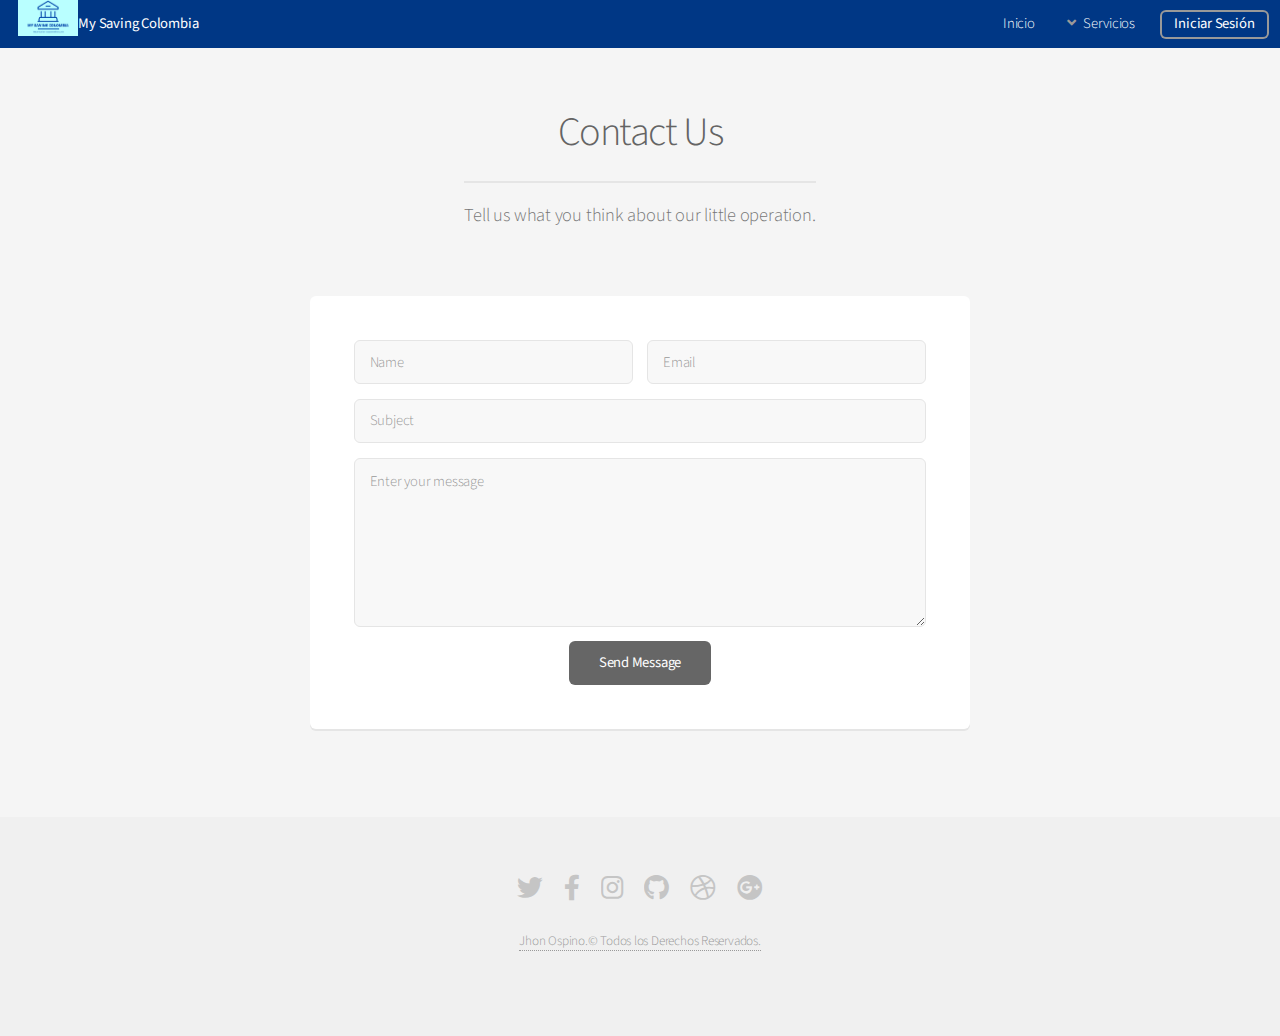
==== contacto.html @ 26a143e1 "subir archivos" ====
<!DOCTYPE HTML>

<html>
	<head>
		<title>Contacto - MySaving Colombia</title>
		<meta charset="utf-8" />
		<meta name="viewport" content="width=device-width, initial-scale=1, user-scalable=no" />
		<link rel="stylesheet" href="assets/css/main.css" />
		<meta http-equiv="Cache-control" content="no-cache">
	</head>
	<body class="is-preload">
		<div id="page-wrapper">

			<!-- Header -->
				<header id="header">
					<h1><a href="index.html">My Saving Colombia</a><img class="icosaving" style="max-width:60px;max-height:80%;float:left"src="images/ico01.png" alt="" /></h1>
					<nav id="nav">
						<ul>
							<li><a href="index.html">Inicio</a></li>
							<li>
								<a href="#" class="icon solid fa-angle-down">Servicios</a>
								<ul>
									<li><a href="persona.html">Personas</a></li>
									<li><a href="empresa.html">Empresas</a></li>
									<li><a href="buscarClientes.php">Buscar Clientes</a></li>
									<li><a href="clientes.php">Clientes</a></li>
									<li><a href="simulador.php">Simulador de Credito</a></li>
									<li><a href="contacto.html">Contacto</a></li>
								</ul>
							</li>
							<li><a href="login.php" class="button">Iniciar Sesión</a></li>
						</ul>
					</nav>
				</header>

			<!-- Main -->
				<section id="main" class="container medium">
					<header>
						<h2>Contact Us</h2>
						<p>Tell us what you think about our little operation.</p>
					</header>
					<div class="box">
						<form method="post" action="#">
							<div class="row gtr-50 gtr-uniform">
								<div class="col-6 col-12-mobilep">
									<input type="text" name="name" id="name" value="" placeholder="Name" />
								</div>
								<div class="col-6 col-12-mobilep">
									<input type="email" name="email" id="email" value="" placeholder="Email" />
								</div>
								<div class="col-12">
									<input type="text" name="subject" id="subject" value="" placeholder="Subject" />
								</div>
								<div class="col-12">
									<textarea name="message" id="message" placeholder="Enter your message" rows="6"></textarea>
								</div>
								<div class="col-12">
									<ul class="actions special">
										<li><input type="submit" value="Send Message" /></li>
									</ul>
								</div>
							</div>
						</form>
					</div>
				</section>

			<!-- Footer -->
				<footer id="footer">
					<ul class="icons">
						<li><a href="#" class="icon brands fa-twitter"><span class="label">Twitter</span></a></li>
						<li><a href="#" class="icon brands fa-facebook-f"><span class="label">Facebook</span></a></li>
						<li><a href="#" class="icon brands fa-instagram"><span class="label">Instagram</span></a></li>
						<li><a href="#" class="icon brands fa-github"><span class="label">Github</span></a></li>
						<li><a href="#" class="icon brands fa-dribbble"><span class="label">Dribbble</span></a></li>
						<li><a href="#" class="icon brands fa-google-plus"><span class="label">Google+</span></a></li>
					</ul>
					<ul class="copyright">
						<li> <a>Jhon Ospino.&copy; Todos los Derechos Reservados.</a></li>
					</ul>
				</footer>

		</div>

		<!-- Scripts -->
			<script src="assets/js/jquery.min.js"></script>
			<script src="assets/js/jquery.dropotron.min.js"></script>
			<script src="assets/js/jquery.scrollex.min.js"></script>
			<script src="assets/js/browser.min.js"></script>
			<script src="assets/js/breakpoints.min.js"></script>
			<script src="assets/js/util.js"></script>
			<script src="assets/js/main.js"></script>

	</body>
</html>
---- assets/css/main.css ----
@import url("fontawesome-all.min.css");
@import url("https://fonts.googleapis.com/css?family=Source+Sans+Pro:300,400,300italic,400italic");

/*
	Alpha by HTML5 UP
	html5up.net | @ajlkn
	Free for personal and commercial use under the CCA 3.0 license (html5up.net/license)
*/

/* Reset */

/* Based on meyerweb.com/eric/tools/css/reset (v2.0 | 20110126 | License: public domain) */

	html, body, div, span, applet, object,
	iframe, h1, h2, h3, h4, h5, h6, p, blockquote,
	pre, a, abbr, acronym, address, big, cite,
	code, del, dfn, em, img, ins, kbd, q, s, samp,
	small, strike, strong, sub, sup, tt, var, b,
	u, i, center, dl, dt, dd, ol, ul, li, fieldset,
	form, label, legend, table, caption, tbody,
	tfoot, thead, tr, th, td, article, aside,
	canvas, details, embed, figure, figcaption,
	footer, header, hgroup, menu, nav, output, ruby,
	section, summary, time, mark, audio, video {
		margin: 0;
		padding: 0;
		border: 0;
		font-size: 100%;
		font: inherit;
		vertical-align: baseline;
	}

	article, aside, details, figcaption, figure,
	footer, header, hgroup, menu, nav, section {
		display: block;
	}

	
	body {
		line-height: 1;
	}


	.buscar_btn {
		font-size: 35px;
		background: none;
		border: none;
		color: #003785;
		cursor: pointer;
		display: inline-block;
		vertical-align: middle;
		line-height: 1.1;
		margin-left: 10px;
	}

	.tabla{
		width: 100px;
  		margin: 0 auto;
	}

	/*.buscar_btn:active { transform: translateY(2px); }*/

	.buscar_btn:focus { outline: none; }

	ol, ul {
		list-style: none;
	}

	blockquote, q {
		quotes: none;
	}

		blockquote:before, blockquote:after, q:before, q:after {
			content: '';
			content: none;
		}

	table {
		border-collapse: collapse;
		border-spacing: 0;
	}

	body {
		-webkit-text-size-adjust: none;
	}

	mark {
		background-color: transparent;
		color: inherit;
	}

	input::-moz-focus-inner {
		border: 0;
		padding: 0;
	}

	input, select, textarea {
		-moz-appearance: none;
		-webkit-appearance: none;
		-ms-appearance: none;
		appearance: none;
	}

/* Basic */

	@-ms-viewport {
		width: device-width;
	}

	body {
		-ms-overflow-style: scrollbar;
	}

	@media screen and (max-width: 480px) {

		html, body {
			min-width: 320px;
		}

	}

	html {
		box-sizing: border-box;
	}

	*, *:before, *:after {
		box-sizing: inherit;
	}

	body {
		background: #f5f5f5;
	}

	body, input, select, textarea {
		color: #777;
		font-family: "Source Sans Pro", sans-serif;
		font-size: 16pt;
		font-weight: 300;
		line-height: 1.65em;
		letter-spacing: -0.015em;
	}

	a {
		-moz-transition: color 0.2s ease-in-out, border-bottom-color 0.2s ease-in-out;
		-webkit-transition: color 0.2s ease-in-out, border-bottom-color 0.2s ease-in-out;
		-ms-transition: color 0.2s ease-in-out, border-bottom-color 0.2s ease-in-out;
		transition: color 0.2s ease-in-out, border-bottom-color 0.2s ease-in-out;
		border-bottom: dotted 1px;
		color: #e89980;
		text-decoration: none;
	}

		a:hover {
			border-bottom-color: transparent;
		}

	strong, b {
		color: #646464;
		font-weight: 400;
	}

	em, i {
		font-style: italic;
	}

	p {
		margin: 0 0 2em 0;
	}

	h1, h2, h3, h4, h5, h6 {
		color: #646464;
		font-weight: 300;
		line-height: 1em;
		margin: 0 0 0.5em 0;
	}

		h1 a, h2 a, h3 a, h4 a, h5 a, h6 a {
			color: inherit;
			text-decoration: none;
		}

	h2 {
		font-size: 2.25em;
		line-height: 1.5em;
		letter-spacing: -0.035em;
	}

	h3 {
		font-size: 1.75em;
		line-height: 1.5em;
		letter-spacing: -0.025em;
	}

	h4 {
		font-size: 1.1em;
		line-height: 1.5em;
		letter-spacing: 0;
	}

	h5 {
		font-size: 0.9em;
		line-height: 1.5em;
		letter-spacing: 0;
	}

	h6 {
		font-size: 0.7em;
		line-height: 1.5em;
		letter-spacing: 0;
	}

	sub {
		font-size: 0.8em;
		position: relative;
		top: 0.5em;
	}

	sup {
		font-size: 0.8em;
		position: relative;
		top: -0.5em;
	}

	hr {
		border: 0;
		border-bottom: solid 2px #e5e5e5;
		margin: 2em 0;
	}

		hr.major {
			margin: 3em 0;
		}

	blockquote {
		border-left: solid 4px #e5e5e5;
		font-style: italic;
		margin: 0 0 2em 0;
		padding: 0.5em 0 0.5em 2em;
	}

	pre {
		-webkit-overflow-scrolling: touch;
		background: #f8f8f8;
		border-radius: 6px;
		border: solid 1px #e5e5e5;
		font-family: monospace;
		font-size: 0.9em;
		line-height: 1.75em;
		margin: 0 0 2em 0;
		overflow-x: auto;
		padding: 1em 1.5em;
	}

	code {
		background: #f8f8f8;
		border-radius: 6px;
		border: solid 1px #e5e5e5;
		font-family: monospace;
		font-size: 0.9em;
		margin: 0 0.25em;
		padding: 0.25em 0.65em;
	}

	.align-left {
		text-align: left;
	}

	.align-center {
		text-align: center;
	}

	.align-right {
		text-align: right;
	}

/* Row */

	.row {
		display: flex;
		flex-wrap: wrap;
		box-sizing: border-box;
		align-items: stretch;
	}

		.row > * {
			box-sizing: border-box;
		}

		.row.gtr-uniform > * > :last-child {
			margin-bottom: 0;
		}

		.row.aln-left {
			justify-content: flex-start;
		}

		.row.aln-center {
			justify-content: center;
		}

		.row.aln-right {
			justify-content: flex-end;
		}

		.row.aln-top {
			align-items: flex-start;
		}

		.row.aln-middle {
			align-items: center;
		}

		.row.aln-bottom {
			align-items: flex-end;
		}

		.row > .imp {
			order: -1;
		}

		.row > .col-1 {
			width: 8.33333%;
		}

		.row > .off-1 {
			margin-left: 8.33333%;
		}

		.row > .col-2 {
			width: 16.66667%;
		}

		.row > .off-2 {
			margin-left: 16.66667%;
		}

		.row > .col-3 {
			width: 25%;
		}

		.row > .off-3 {
			margin-left: 25%;
		}

		.row > .col-4 {
			width: 33.33333%;
		}

		.row > .off-4 {
			margin-left: 33.33333%;
		}

		.row > .col-5 {
			width: 41.66667%;
		}

		.row > .off-5 {
			margin-left: 41.66667%;
		}

		.row > .col-6 {
			width: 50%;
		}

		.row > .off-6 {
			margin-left: 50%;
		}

		.row > .col-7 {
			width: 58.33333%;
		}

		.row > .off-7 {
			margin-left: 58.33333%;
		}

		.row > .col-8 {
			width: 66.66667%;
		}

		.row > .off-8 {
			margin-left: 66.66667%;
		}

		.row > .col-9 {
			width: 75%;
		}

		.row > .off-9 {
			margin-left: 75%;
		}

		.row > .col-10 {
			width: 83.33333%;
		}

		.row > .off-10 {
			margin-left: 83.33333%;
		}

		.row > .col-11 {
			width: 91.66667%;
		}

		.row > .off-11 {
			margin-left: 91.66667%;
		}

		.row > .col-12 {
			width: 100%;
		}

		.row > .off-12 {
			margin-left: 100%;
		}

		.row.gtr-0 {
			margin-top: 0;
			margin-left: 0em;
		}

			.row.gtr-0 > * {
				padding: 0 0 0 0em;
			}

			.row.gtr-0.gtr-uniform {
				margin-top: 0em;
			}

				.row.gtr-0.gtr-uniform > * {
					padding-top: 0em;
				}

		.row.gtr-25 {
			margin-top: 0;
			margin-left: -0.5em;
		}

			.row.gtr-25 > * {
				padding: 0 0 0 0.5em;
			}

			.row.gtr-25.gtr-uniform {
				margin-top: -0.5em;
			}

				.row.gtr-25.gtr-uniform > * {
					padding-top: 0.5em;
				}

		.row.gtr-50 {
			margin-top: 0;
			margin-left: -1em;
		}

			.row.gtr-50 > * {
				padding: 0 0 0 1em;
			}

			.row.gtr-50.gtr-uniform {
				margin-top: -1em;
			}

				.row.gtr-50.gtr-uniform > * {
					padding-top: 1em;
				}

		.row {
			margin-top: 0;
			margin-left: -2em;
		}

			.row > * {
				padding: 0 0 0 2em;
			}

			.row.gtr-uniform {
				margin-top: -2em;
			}

				.row.gtr-uniform > * {
					padding-top: 2em;
				}

		.row.gtr-150 {
			margin-top: 0;
			margin-left: -3em;
		}

			.row.gtr-150 > * {
				padding: 0 0 0 3em;
			}

			.row.gtr-150.gtr-uniform {
				margin-top: -3em;
			}

				.row.gtr-150.gtr-uniform > * {
					padding-top: 3em;
				}

		.row.gtr-200 {
			margin-top: 0;
			margin-left: -4em;
		}

			.row.gtr-200 > * {
				padding: 0 0 0 4em;
			}

			.row.gtr-200.gtr-uniform {
				margin-top: -4em;
			}

				.row.gtr-200.gtr-uniform > * {
					padding-top: 4em;
				}

		@media screen and (max-width: 1680px) {

			.row {
				display: flex;
				flex-wrap: wrap;
				box-sizing: border-box;
				align-items: stretch;
			}

				.row > * {
					box-sizing: border-box;
				}

				.row.gtr-uniform > * > :last-child {
					margin-bottom: 0;
				}

				.row.aln-left {
					justify-content: flex-start;
				}

				.row.aln-center {
					justify-content: center;
				}

				.row.aln-right {
					justify-content: flex-end;
				}

				.row.aln-top {
					align-items: flex-start;
				}

				.row.aln-middle {
					align-items: center;
				}

				.row.aln-bottom {
					align-items: flex-end;
				}

				.row > .imp-wide {
					order: -1;
				}

				.row > .col-1-wide {
					width: 8.33333%;
				}

				.row > .off-1-wide {
					margin-left: 8.33333%;
				}

				.row > .col-2-wide {
					width: 16.66667%;
				}

				.row > .off-2-wide {
					margin-left: 16.66667%;
				}

				.row > .col-3-wide {
					width: 25%;
				}

				.row > .off-3-wide {
					margin-left: 25%;
				}

				.row > .col-4-wide {
					width: 33.33333%;
				}

				.row > .off-4-wide {
					margin-left: 33.33333%;
				}

				.row > .col-5-wide {
					width: 41.66667%;
				}

				.row > .off-5-wide {
					margin-left: 41.66667%;
				}

				.row > .col-6-wide {
					width: 50%;
				}

				.row > .off-6-wide {
					margin-left: 50%;
				}

				.row > .col-7-wide {
					width: 58.33333%;
				}

				.row > .off-7-wide {
					margin-left: 58.33333%;
				}

				.row > .col-8-wide {
					width: 66.66667%;
				}

				.row > .off-8-wide {
					margin-left: 66.66667%;
				}

				.row > .col-9-wide {
					width: 75%;
				}

				.row > .off-9-wide {
					margin-left: 75%;
				}

				.row > .col-10-wide {
					width: 83.33333%;
				}

				.row > .off-10-wide {
					margin-left: 83.33333%;
				}

				.row > .col-11-wide {
					width: 91.66667%;
				}

				.row > .off-11-wide {
					margin-left: 91.66667%;
				}

				.row > .col-12-wide {
					width: 100%;
				}

				.row > .off-12-wide {
					margin-left: 100%;
				}

				.row.gtr-0 {
					margin-top: 0;
					margin-left: 0em;
				}

					.row.gtr-0 > * {
						padding: 0 0 0 0em;
					}

					.row.gtr-0.gtr-uniform {
						margin-top: 0em;
					}

						.row.gtr-0.gtr-uniform > * {
							padding-top: 0em;
						}

				.row.gtr-25 {
					margin-top: 0;
					margin-left: -0.5em;
				}

					.row.gtr-25 > * {
						padding: 0 0 0 0.5em;
					}

					.row.gtr-25.gtr-uniform {
						margin-top: -0.5em;
					}

						.row.gtr-25.gtr-uniform > * {
							padding-top: 0.5em;
						}

				.row.gtr-50 {
					margin-top: 0;
					margin-left: -1em;
				}

					.row.gtr-50 > * {
						padding: 0 0 0 1em;
					}

					.row.gtr-50.gtr-uniform {
						margin-top: -1em;
					}

						.row.gtr-50.gtr-uniform > * {
							padding-top: 1em;
						}

				.row {
					margin-top: 0;
					margin-left: -2em;
				}

					.row > * {
						padding: 0 0 0 2em;
					}

					.row.gtr-uniform {
						margin-top: -2em;
					}

						.row.gtr-uniform > * {
							padding-top: 2em;
						}

				.row.gtr-150 {
					margin-top: 0;
					margin-left: -3em;
				}

					.row.gtr-150 > * {
						padding: 0 0 0 3em;
					}

					.row.gtr-150.gtr-uniform {
						margin-top: -3em;
					}

						.row.gtr-150.gtr-uniform > * {
							padding-top: 3em;
						}

				.row.gtr-200 {
					margin-top: 0;
					margin-left: -4em;
				}

					.row.gtr-200 > * {
						padding: 0 0 0 4em;
					}

					.row.gtr-200.gtr-uniform {
						margin-top: -4em;
					}

						.row.gtr-200.gtr-uniform > * {
							padding-top: 4em;
						}

		}

		@media screen and (max-width: 1280px) {

			.row {
				display: flex;
				flex-wrap: wrap;
				box-sizing: border-box;
				align-items: stretch;
			}

				.row > * {
					box-sizing: border-box;
				}

				.row.gtr-uniform > * > :last-child {
					margin-bottom: 0;
				}

				.row.aln-left {
					justify-content: flex-start;
				}

				.row.aln-center {
					justify-content: center;
				}

				.row.aln-right {
					justify-content: flex-end;
				}

				.row.aln-top {
					align-items: flex-start;
				}

				.row.aln-middle {
					align-items: center;
				}

				.row.aln-bottom {
					align-items: flex-end;
				}

				.row > .imp-normal {
					order: -1;
				}

				.row > .col-1-normal {
					width: 8.33333%;
				}

				.row > .off-1-normal {
					margin-left: 8.33333%;
				}

				.row > .col-2-normal {
					width: 16.66667%;
				}

				.row > .off-2-normal {
					margin-left: 16.66667%;
				}

				.row > .col-3-normal {
					width: 25%;
				}

				.row > .off-3-normal {
					margin-left: 25%;
				}

				.row > .col-4-normal {
					width: 33.33333%;
				}

				.row > .off-4-normal {
					margin-left: 33.33333%;
				}

				.row > .col-5-normal {
					width: 41.66667%;
				}

				.row > .off-5-normal {
					margin-left: 41.66667%;
				}

				.row > .col-6-normal {
					width: 50%;
				}

				.row > .off-6-normal {
					margin-left: 50%;
				}

				.row > .col-7-normal {
					width: 58.33333%;
				}

				.row > .off-7-normal {
					margin-left: 58.33333%;
				}

				.row > .col-8-normal {
					width: 66.66667%;
				}

				.row > .off-8-normal {
					margin-left: 66.66667%;
				}

				.row > .col-9-normal {
					width: 75%;
				}

				.row > .off-9-normal {
					margin-left: 75%;
				}

				.row > .col-10-normal {
					width: 83.33333%;
				}

				.row > .off-10-normal {
					margin-left: 83.33333%;
				}

				.row > .col-11-normal {
					width: 91.66667%;
				}

				.row > .off-11-normal {
					margin-left: 91.66667%;
				}

				.row > .col-12-normal {
					width: 100%;
				}

				.row > .off-12-normal {
					margin-left: 100%;
				}

				.row.gtr-0 {
					margin-top: 0;
					margin-left: 0em;
				}

					.row.gtr-0 > * {
						padding: 0 0 0 0em;
					}

					.row.gtr-0.gtr-uniform {
						margin-top: 0em;
					}

						.row.gtr-0.gtr-uniform > * {
							padding-top: 0em;
						}

				.row.gtr-25 {
					margin-top: 0;
					margin-left: -0.5em;
				}

					.row.gtr-25 > * {
						padding: 0 0 0 0.5em;
					}

					.row.gtr-25.gtr-uniform {
						margin-top: -0.5em;
					}

						.row.gtr-25.gtr-uniform > * {
							padding-top: 0.5em;
						}

				.row.gtr-50 {
					margin-top: 0;
					margin-left: -1em;
				}

					.row.gtr-50 > * {
						padding: 0 0 0 1em;
					}

					.row.gtr-50.gtr-uniform {
						margin-top: -1em;
					}

						.row.gtr-50.gtr-uniform > * {
							padding-top: 1em;
						}

				.row {
					margin-top: 0;
					margin-left: -2em;
				}

					.row > * {
						padding: 0 0 0 2em;
					}

					.row.gtr-uniform {
						margin-top: -2em;
					}

						.row.gtr-uniform > * {
							padding-top: 2em;
						}

				.row.gtr-150 {
					margin-top: 0;
					margin-left: -3em;
				}

					.row.gtr-150 > * {
						padding: 0 0 0 3em;
					}

					.row.gtr-150.gtr-uniform {
						margin-top: -3em;
					}

						.row.gtr-150.gtr-uniform > * {
							padding-top: 3em;
						}

				.row.gtr-200 {
					margin-top: 0;
					margin-left: -4em;
				}

					.row.gtr-200 > * {
						padding: 0 0 0 4em;
					}

					.row.gtr-200.gtr-uniform {
						margin-top: -4em;
					}

						.row.gtr-200.gtr-uniform > * {
							padding-top: 4em;
						}

		}

		@media screen and (max-width: 980px) {

			.row {
				display: flex;
				flex-wrap: wrap;
				box-sizing: border-box;
				align-items: stretch;
			}

				.row > * {
					box-sizing: border-box;
				}

				.row.gtr-uniform > * > :last-child {
					margin-bottom: 0;
				}

				.row.aln-left {
					justify-content: flex-start;
				}

				.row.aln-center {
					justify-content: center;
				}

				.row.aln-right {
					justify-content: flex-end;
				}

				.row.aln-top {
					align-items: flex-start;
				}

				.row.aln-middle {
					align-items: center;
				}

				.row.aln-bottom {
					align-items: flex-end;
				}

				.row > .imp-narrow {
					order: -1;
				}

				.row > .col-1-narrow {
					width: 8.33333%;
				}

				.row > .off-1-narrow {
					margin-left: 8.33333%;
				}

				.row > .col-2-narrow {
					width: 16.66667%;
				}

				.row > .off-2-narrow {
					margin-left: 16.66667%;
				}

				.row > .col-3-narrow {
					width: 25%;
				}

				.row > .off-3-narrow {
					margin-left: 25%;
				}

				.row > .col-4-narrow {
					width: 33.33333%;
				}

				.row > .off-4-narrow {
					margin-left: 33.33333%;
				}

				.row > .col-5-narrow {
					width: 41.66667%;
				}

				.row > .off-5-narrow {
					margin-left: 41.66667%;
				}

				.row > .col-6-narrow {
					width: 50%;
				}

				.row > .off-6-narrow {
					margin-left: 50%;
				}

				.row > .col-7-narrow {
					width: 58.33333%;
				}

				.row > .off-7-narrow {
					margin-left: 58.33333%;
				}

				.row > .col-8-narrow {
					width: 66.66667%;
				}

				.row > .off-8-narrow {
					margin-left: 66.66667%;
				}

				.row > .col-9-narrow {
					width: 75%;
				}

				.row > .off-9-narrow {
					margin-left: 75%;
				}

				.row > .col-10-narrow {
					width: 83.33333%;
				}

				.row > .off-10-narrow {
					margin-left: 83.33333%;
				}

				.row > .col-11-narrow {
					width: 91.66667%;
				}

				.row > .off-11-narrow {
					margin-left: 91.66667%;
				}

				.row > .col-12-narrow {
					width: 100%;
				}

				.row > .off-12-narrow {
					margin-left: 100%;
				}

				.row.gtr-0 {
					margin-top: 0;
					margin-left: 0em;
				}

					.row.gtr-0 > * {
						padding: 0 0 0 0em;
					}

					.row.gtr-0.gtr-uniform {
						margin-top: 0em;
					}

						.row.gtr-0.gtr-uniform > * {
							padding-top: 0em;
						}

				.row.gtr-25 {
					margin-top: 0;
					margin-left: -0.5em;
				}

					.row.gtr-25 > * {
						padding: 0 0 0 0.5em;
					}

					.row.gtr-25.gtr-uniform {
						margin-top: -0.5em;
					}

						.row.gtr-25.gtr-uniform > * {
							padding-top: 0.5em;
						}

				.row.gtr-50 {
					margin-top: 0;
					margin-left: -1em;
				}

					.row.gtr-50 > * {
						padding: 0 0 0 1em;
					}

					.row.gtr-50.gtr-uniform {
						margin-top: -1em;
					}

						.row.gtr-50.gtr-uniform > * {
							padding-top: 1em;
						}

				.row {
					margin-top: 0;
					margin-left: -2em;
				}

					.row > * {
						padding: 0 0 0 2em;
					}

					.row.gtr-uniform {
						margin-top: -2em;
					}

						.row.gtr-uniform > * {
							padding-top: 2em;
						}

				.row.gtr-150 {
					margin-top: 0;
					margin-left: -3em;
				}

					.row.gtr-150 > * {
						padding: 0 0 0 3em;
					}

					.row.gtr-150.gtr-uniform {
						margin-top: -3em;
					}

						.row.gtr-150.gtr-uniform > * {
							padding-top: 3em;
						}

				.row.gtr-200 {
					margin-top: 0;
					margin-left: -4em;
				}

					.row.gtr-200 > * {
						padding: 0 0 0 4em;
					}

					.row.gtr-200.gtr-uniform {
						margin-top: -4em;
					}

						.row.gtr-200.gtr-uniform > * {
							padding-top: 4em;
						}

		}

		@media screen and (max-width: 840px) {

			.row {
				display: flex;
				flex-wrap: wrap;
				box-sizing: border-box;
				align-items: stretch;
			}

				.row > * {
					box-sizing: border-box;
				}

				.row.gtr-uniform > * > :last-child {
					margin-bottom: 0;
				}

				.row.aln-left {
					justify-content: flex-start;
				}

				.row.aln-center {
					justify-content: center;
				}

				.row.aln-right {
					justify-content: flex-end;
				}

				.row.aln-top {
					align-items: flex-start;
				}

				.row.aln-middle {
					align-items: center;
				}

				.row.aln-bottom {
					align-items: flex-end;
				}

				.row > .imp-narrower {
					order: -1;
				}

				.row > .col-1-narrower {
					width: 8.33333%;
				}

				.row > .off-1-narrower {
					margin-left: 8.33333%;
				}

				.row > .col-2-narrower {
					width: 16.66667%;
				}

				.row > .off-2-narrower {
					margin-left: 16.66667%;
				}

				.row > .col-3-narrower {
					width: 25%;
				}

				.row > .off-3-narrower {
					margin-left: 25%;
				}

				.row > .col-4-narrower {
					width: 33.33333%;
				}

				.row > .off-4-narrower {
					margin-left: 33.33333%;
				}

				.row > .col-5-narrower {
					width: 41.66667%;
				}

				.row > .off-5-narrower {
					margin-left: 41.66667%;
				}

				.row > .col-6-narrower {
					width: 50%;
				}

				.row > .off-6-narrower {
					margin-left: 50%;
				}

				.row > .col-7-narrower {
					width: 58.33333%;
				}

				.row > .off-7-narrower {
					margin-left: 58.33333%;
				}

				.row > .col-8-narrower {
					width: 66.66667%;
				}

				.row > .off-8-narrower {
					margin-left: 66.66667%;
				}

				.row > .col-9-narrower {
					width: 75%;
				}

				.row > .off-9-narrower {
					margin-left: 75%;
				}

				.row > .col-10-narrower {
					width: 83.33333%;
				}

				.row > .off-10-narrower {
					margin-left: 83.33333%;
				}

				.row > .col-11-narrower {
					width: 91.66667%;
				}

				.row > .off-11-narrower {
					margin-left: 91.66667%;
				}

				.row > .col-12-narrower {
					width: 100%;
				}

				.row > .off-12-narrower {
					margin-left: 100%;
				}

				.row.gtr-0 {
					margin-top: 0;
					margin-left: 0em;
				}

					.row.gtr-0 > * {
						padding: 0 0 0 0em;
					}

					.row.gtr-0.gtr-uniform {
						margin-top: 0em;
					}

						.row.gtr-0.gtr-uniform > * {
							padding-top: 0em;
						}

				.row.gtr-25 {
					margin-top: 0;
					margin-left: -0.5em;
				}

					.row.gtr-25 > * {
						padding: 0 0 0 0.5em;
					}

					.row.gtr-25.gtr-uniform {
						margin-top: -0.5em;
					}

						.row.gtr-25.gtr-uniform > * {
							padding-top: 0.5em;
						}

				.row.gtr-50 {
					margin-top: 0;
					margin-left: -1em;
				}

					.row.gtr-50 > * {
						padding: 0 0 0 1em;
					}

					.row.gtr-50.gtr-uniform {
						margin-top: -1em;
					}

						.row.gtr-50.gtr-uniform > * {
							padding-top: 1em;
						}

				.row {
					margin-top: 0;
					margin-left: -2em;
				}

					.row > * {
						padding: 0 0 0 2em;
					}

					.row.gtr-uniform {
						margin-top: -2em;
					}

						.row.gtr-uniform > * {
							padding-top: 2em;
						}

				.row.gtr-150 {
					margin-top: 0;
					margin-left: -3em;
				}

					.row.gtr-150 > * {
						padding: 0 0 0 3em;
					}

					.row.gtr-150.gtr-uniform {
						margin-top: -3em;
					}

						.row.gtr-150.gtr-uniform > * {
							padding-top: 3em;
						}

				.row.gtr-200 {
					margin-top: 0;
					margin-left: -4em;
				}

					.row.gtr-200 > * {
						padding: 0 0 0 4em;
					}

					.row.gtr-200.gtr-uniform {
						margin-top: -4em;
					}

						.row.gtr-200.gtr-uniform > * {
							padding-top: 4em;
						}

		}

		@media screen and (max-width: 736px) {

			.row {
				display: flex;
				flex-wrap: wrap;
				box-sizing: border-box;
				align-items: stretch;
			}

				.row > * {
					box-sizing: border-box;
				}

				.row.gtr-uniform > * > :last-child {
					margin-bottom: 0;
				}

				.row.aln-left {
					justify-content: flex-start;
				}

				.row.aln-center {
					justify-content: center;
				}

				.row.aln-right {
					justify-content: flex-end;
				}

				.row.aln-top {
					align-items: flex-start;
				}

				.row.aln-middle {
					align-items: center;
				}

				.row.aln-bottom {
					align-items: flex-end;
				}

				.row > .imp-mobile {
					order: -1;
				}

				.row > .col-1-mobile {
					width: 8.33333%;
				}

				.row > .off-1-mobile {
					margin-left: 8.33333%;
				}

				.row > .col-2-mobile {
					width: 16.66667%;
				}

				.row > .off-2-mobile {
					margin-left: 16.66667%;
				}

				.row > .col-3-mobile {
					width: 25%;
				}

				.row > .off-3-mobile {
					margin-left: 25%;
				}

				.row > .col-4-mobile {
					width: 33.33333%;
				}

				.row > .off-4-mobile {
					margin-left: 33.33333%;
				}

				.row > .col-5-mobile {
					width: 41.66667%;
				}

				.row > .off-5-mobile {
					margin-left: 41.66667%;
				}

				.row > .col-6-mobile {
					width: 50%;
				}

				.row > .off-6-mobile {
					margin-left: 50%;
				}

				.row > .col-7-mobile {
					width: 58.33333%;
				}

				.row > .off-7-mobile {
					margin-left: 58.33333%;
				}

				.row > .col-8-mobile {
					width: 66.66667%;
				}

				.row > .off-8-mobile {
					margin-left: 66.66667%;
				}

				.row > .col-9-mobile {
					width: 75%;
				}

				.row > .off-9-mobile {
					margin-left: 75%;
				}

				.row > .col-10-mobile {
					width: 83.33333%;
				}

				.row > .off-10-mobile {
					margin-left: 83.33333%;
				}

				.row > .col-11-mobile {
					width: 91.66667%;
				}

				.row > .off-11-mobile {
					margin-left: 91.66667%;
				}

				.row > .col-12-mobile {
					width: 100%;
				}

				.row > .off-12-mobile {
					margin-left: 100%;
				}

				.row.gtr-0 {
					margin-top: 0;
					margin-left: 0em;
				}

					.row.gtr-0 > * {
						padding: 0 0 0 0em;
					}

					.row.gtr-0.gtr-uniform {
						margin-top: 0em;
					}

						.row.gtr-0.gtr-uniform > * {
							padding-top: 0em;
						}

				.row.gtr-25 {
					margin-top: 0;
					margin-left: -0.5em;
				}

					.row.gtr-25 > * {
						padding: 0 0 0 0.5em;
					}

					.row.gtr-25.gtr-uniform {
						margin-top: -0.5em;
					}

						.row.gtr-25.gtr-uniform > * {
							padding-top: 0.5em;
						}

				.row.gtr-50 {
					margin-top: 0;
					margin-left: -1em;
				}

					.row.gtr-50 > * {
						padding: 0 0 0 1em;
					}

					.row.gtr-50.gtr-uniform {
						margin-top: -1em;
					}

						.row.gtr-50.gtr-uniform > * {
							padding-top: 1em;
						}

				.row {
					margin-top: 0;
					margin-left: -2em;
				}

					.row > * {
						padding: 0 0 0 2em;
					}

					.row.gtr-uniform {
						margin-top: -2em;
					}

						.row.gtr-uniform > * {
							padding-top: 2em;
						}

				.row.gtr-150 {
					margin-top: 0;
					margin-left: -3em;
				}

					.row.gtr-150 > * {
						padding: 0 0 0 3em;
					}

					.row.gtr-150.gtr-uniform {
						margin-top: -3em;
					}

						.row.gtr-150.gtr-uniform > * {
							padding-top: 3em;
						}

				.row.gtr-200 {
					margin-top: 0;
					margin-left: -4em;
				}

					.row.gtr-200 > * {
						padding: 0 0 0 4em;
					}

					.row.gtr-200.gtr-uniform {
						margin-top: -4em;
					}

						.row.gtr-200.gtr-uniform > * {
							padding-top: 4em;
						}

		}

		@media screen and (max-width: 480px) {

			.row {
				display: flex;
				flex-wrap: wrap;
				box-sizing: border-box;
				align-items: stretch;
			}

				.row > * {
					box-sizing: border-box;
				}

				.row.gtr-uniform > * > :last-child {
					margin-bottom: 0;
				}

				.row.aln-left {
					justify-content: flex-start;
				}

				.row.aln-center {
					justify-content: center;
				}

				.row.aln-right {
					justify-content: flex-end;
				}

				.row.aln-top {
					align-items: flex-start;
				}

				.row.aln-middle {
					align-items: center;
				}

				.row.aln-bottom {
					align-items: flex-end;
				}

				.row > .imp-mobilep {
					order: -1;
				}

				.row > .col-1-mobilep {
					width: 8.33333%;
				}

				.row > .off-1-mobilep {
					margin-left: 8.33333%;
				}

				.row > .col-2-mobilep {
					width: 16.66667%;
				}

				.row > .off-2-mobilep {
					margin-left: 16.66667%;
				}

				.row > .col-3-mobilep {
					width: 25%;
				}

				.row > .off-3-mobilep {
					margin-left: 25%;
				}

				.row > .col-4-mobilep {
					width: 33.33333%;
				}

				.row > .off-4-mobilep {
					margin-left: 33.33333%;
				}

				.row > .col-5-mobilep {
					width: 41.66667%;
				}

				.row > .off-5-mobilep {
					margin-left: 41.66667%;
				}

				.row > .col-6-mobilep {
					width: 50%;
				}

				.row > .off-6-mobilep {
					margin-left: 50%;
				}

				.row > .col-7-mobilep {
					width: 58.33333%;
				}

				.row > .off-7-mobilep {
					margin-left: 58.33333%;
				}

				.row > .col-8-mobilep {
					width: 66.66667%;
				}

				.row > .off-8-mobilep {
					margin-left: 66.66667%;
				}

				.row > .col-9-mobilep {
					width: 75%;
				}

				.row > .off-9-mobilep {
					margin-left: 75%;
				}

				.row > .col-10-mobilep {
					width: 83.33333%;
				}

				.row > .off-10-mobilep {
					margin-left: 83.33333%;
				}

				.row > .col-11-mobilep {
					width: 91.66667%;
				}

				.row > .off-11-mobilep {
					margin-left: 91.66667%;
				}

				.row > .col-12-mobilep {
					width: 100%;
				}

				.row > .off-12-mobilep {
					margin-left: 100%;
				}

				.row.gtr-0 {
					margin-top: 0;
					margin-left: 0em;
				}

					.row.gtr-0 > * {
						padding: 0 0 0 0em;
					}

					.row.gtr-0.gtr-uniform {
						margin-top: 0em;
					}

						.row.gtr-0.gtr-uniform > * {
							padding-top: 0em;
						}

				.row.gtr-25 {
					margin-top: 0;
					margin-left: -0.5em;
				}

					.row.gtr-25 > * {
						padding: 0 0 0 0.5em;
					}

					.row.gtr-25.gtr-uniform {
						margin-top: -0.5em;
					}

						.row.gtr-25.gtr-uniform > * {
							padding-top: 0.5em;
						}

				.row.gtr-50 {
					margin-top: 0;
					margin-left: -1em;
				}

					.row.gtr-50 > * {
						padding: 0 0 0 1em;
					}

					.row.gtr-50.gtr-uniform {
						margin-top: -1em;
					}

						.row.gtr-50.gtr-uniform > * {
							padding-top: 1em;
						}

				.row {
					margin-top: 0;
					margin-left: -2em;
				}

					.row > * {
						padding: 0 0 0 2em;
					}

					.row.gtr-uniform {
						margin-top: -2em;
					}

						.row.gtr-uniform > * {
							padding-top: 2em;
						}

				.row.gtr-150 {
					margin-top: 0;
					margin-left: -3em;
				}

					.row.gtr-150 > * {
						padding: 0 0 0 3em;
					}

					.row.gtr-150.gtr-uniform {
						margin-top: -3em;
					}

						.row.gtr-150.gtr-uniform > * {
							padding-top: 3em;
						}

				.row.gtr-200 {
					margin-top: 0;
					margin-left: -4em;
				}

					.row.gtr-200 > * {
						padding: 0 0 0 4em;
					}

					.row.gtr-200.gtr-uniform {
						margin-top: -4em;
					}

						.row.gtr-200.gtr-uniform > * {
							padding-top: 4em;
						}

		}

/* Container */

	.container {
		margin: 0 auto;
		max-width: calc(100% - 5em);
		width: 60em;
	}

		.container.xsmall {
			width: 15em;
		}

		.container.small {
			width: 30em;
		}

		.container.medium {
			width: 45em;
		}

		.container.large {
			width: 75em;
		}

		.container.xlarge {
			width: 90em;
		}

		.container.max {
			width: 100%;
		}

		@media screen and (max-width: 840px) {

			.container {
				width: 100% !important;
			}

		}

		@media screen and (max-width: 736px) {

			.container {
				max-width: 100%;
			}

		}

/* Section/Article */

	section.special, article.special {
		text-align: center;
	}

	header p {
		color: #999;
		position: relative;
		margin: 0 0 1.5em 0;
		font-style: italic;
	}

	header h2 + p {
		font-size: 1.25em;
		margin-top: -1em;
		line-height: 1.5em;
	}

	header h3 + p {
		font-size: 1.1em;
		margin-top: -0.85em;
		line-height: 1.5em;
	}

	header h4 + p,
	header h5 + p,
	header h6 + p {
		font-size: 0.8em;
		margin-top: -0.5em;
		line-height: 1.5em;
	}

	header.major {
		padding: 1em 0;
		text-align: center;
	}

		header.major h2 {
			margin: 0;
		}

		header.major p {
			display: inline-block;
			border-top: solid 2px #e5e5e5;
			color: #777;
			margin: 1.5em 0 0 0;
			padding: 1.5em 0 0 0;
			font-style: normal;
		}

/* Form */

	form {
		margin: 0 0 2em 0;
	}

	label {
		color: #646464;
		display: block;
		font-size: 0.9em;
		font-weight: 300;
		margin: 0 0 1em 0;
	}

	input[type="text"],
	input[type="number"],
	input[type="password"],
	input[type="email"],
	select,
	textarea {
		-moz-appearance: none;
		-webkit-appearance: none;
		-ms-appearance: none;
		appearance: none;
		background-color: #f8f8f8;
		border-radius: 6px;
		border: solid 1px #e5e5e5;
		color: inherit;
		display: block;
		outline: 0;
		padding: 0 1em;
		text-decoration: none;
		width: 100%;
	}

		input[type="text"]:invalid,
		input[type="number"]:invalid,
		input[type="password"]:invalid,
		input[type="email"]:invalid,
		select:invalid,
		textarea:invalid {
			box-shadow: none;
		}

		input[type="text"]:focus,
		input[type="number"]:focus,
		input[type="password"]:focus,
		input[type="email"]:focus,
		select:focus,
		textarea:focus {
			border-color: #e89980;
			box-shadow: 0 0 0 2px #e89980;
		}

	select {
		background-image: url("data:image/svg+xml;charset=utf8,%3Csvg xmlns='http://www.w3.org/2000/svg' width='40' height='40' preserveAspectRatio='none' viewBox='0 0 40 40'%3E%3Cpath d='M9.4,12.3l10.4,10.4l10.4-10.4c0.2-0.2,0.5-0.4,0.9-0.4c0.3,0,0.6,0.1,0.9,0.4l3.3,3.3c0.2,0.2,0.4,0.5,0.4,0.9 c0,0.4-0.1,0.6-0.4,0.9L20.7,31.9c-0.2,0.2-0.5,0.4-0.9,0.4c-0.3,0-0.6-0.1-0.9-0.4L4.3,17.3c-0.2-0.2-0.4-0.5-0.4-0.9 c0-0.4,0.1-0.6,0.4-0.9l3.3-3.3c0.2-0.2,0.5-0.4,0.9-0.4S9.1,12.1,9.4,12.3z' fill='%23e5e5e5' /%3E%3C/svg%3E");
		background-size: 1.25em;
		background-repeat: no-repeat;
		background-position: calc(100% - 1em) center;
		height: 3em;
		padding-right: 3em;
		text-overflow: ellipsis;
	}

		select option {
			color: #777;
			background-color: #f5f5f5;
		}

		select:focus::-ms-value {
			background-color: transparent;
		}

		select::-ms-expand {
			display: none;
		}

	input[type="text"],
	input[type="number"],
	input[type="password"],
	input[type="email"],
	select {
		height: 3em;
	}

	textarea {
		padding: 0.75em 1em;
	}

	input[type="checkbox"],
	input[type="radio"] {
		-moz-appearance: none;
		-webkit-appearance: none;
		-ms-appearance: none;
		appearance: none;
		display: block;
		float: left;
		margin-right: -2em;
		opacity: 0;
		width: 1em;
		z-index: -1;
	}

		input[type="checkbox"] + label,
		input[type="radio"] + label {
			text-decoration: none;
			color: #777;
			cursor: pointer;
			display: inline-block;
			font-size: 1em;
			font-weight: 300;
			padding-left: 2.55em;
			padding-right: 0.75em;
			position: relative;
		}

			input[type="checkbox"] + label:before,
			input[type="radio"] + label:before {
				-moz-osx-font-smoothing: grayscale;
				-webkit-font-smoothing: antialiased;
				display: inline-block;
				font-style: normal;
				font-variant: normal;
				text-rendering: auto;
				line-height: 1;
				text-transform: none !important;
				font-family: 'Font Awesome 5 Free';
				font-weight: 900;
			}

			input[type="checkbox"] + label:before,
			input[type="radio"] + label:before {
				background: #f8f8f8;
				border-radius: 6px;
				border: solid 1px #e5e5e5;
				content: '';
				display: inline-block;
				font-size: 0.8em;
				height: 2.25em;
				left: 0;
				line-height: 2.25em;
				position: absolute;
				text-align: center;
				top: 0;
				width: 2.25em;
			}

		input[type="checkbox"]:checked + label:before,
		input[type="radio"]:checked + label:before {
			background: #666;
			border-color: #666;
			color: #ffffff;
			content: '\f00c';
		}

		input[type="checkbox"]:focus + label:before,
		input[type="radio"]:focus + label:before {
			border-color: #e89980;
			box-shadow: 0 0 0 1px #e89980;
		}

	input[type="checkbox"] + label:before {
		border-radius: 6px;
	}

	input[type="radio"] + label:before {
		border-radius: 100%;
	}

	::-webkit-input-placeholder {
		color: #999 !important;
		opacity: 1.0;
	}

	:-moz-placeholder {
		color: #999 !important;
		opacity: 1.0;
	}

	::-moz-placeholder {
		color: #999 !important;
		opacity: 1.0;
	}

	:-ms-input-placeholder {
		color: #999 !important;
		opacity: 1.0;
	}

/* Box */

	.box {
		background: #fff;
		border-radius: 6px;
		box-shadow: 0 2px 0 0 #e5e5e5;
		margin: 0 0 2em 0;
		padding: 3em;
	}

		.box > :last-child {
			margin-bottom: 0;
		}

		.box.alt {
			background: none !important;
			border-radius: 0 !important;
			box-shadow: none !important;
			margin: 0 0 2em 0;
			padding: 0 !important;
		}

		.box.features .features-row {
			border-top: solid 2px #e5e5e5;
			position: relative;
		}

			.box.features .features-row:after {
				clear: both;
				content: '';
				display: block;
			}

			.box.features .features-row section {
				float: left;
				padding: 3em;
				width: 50%;
			}

				.box.features .features-row section :last-child {
					margin-bottom: 0;
				}

				.box.features .features-row section:nth-child(2n) {
					padding-right: 0;
				}

					.box.features .features-row section:nth-child(2n):before {
						background: #e5e5e5;
						content: '';
						display: block;
						height: 100%;
						margin-left: -3em;
						position: absolute;
						top: 0;
						width: 2px;
					}

				.box.features .features-row section:nth-child(2n-1) {
					padding-left: 0;
				}

			.box.features .features-row:first-child {
				border-top: 0;
			}

				.box.features .features-row:first-child section {
					padding-top: 0;
				}

			.box.features .features-row:last-child {
				padding-bottom: 0;
			}

				.box.features .features-row:last-child section {
					padding-bottom: 0;
				}

		.box.special {
			text-align: center;
		}

		.box .image.featured {
			border-radius: 0;
			display: block;
			margin: 3em 0 3em -3em;
			position: relative;
			width: calc(100% + 6em);
		}

			.box .image.featured img {
				border-radius: 0;
				display: block;
				width: 100%;
			}

			.box .image.featured:first-child {
				border-radius: 6px 6px 0 0;
				margin-bottom: 3em;
				margin-top: -3em;
			}

				.box .image.featured:first-child img {
					border-radius: 6px 6px 0 0;
				}

			.box .image.featured:last-child {
				border-radius: 0 0 6px 6px;
				margin-bottom: -3em;
				margin-top: 3em;
			}

				.box .image.featured:last-child img {
					border-radius: 0 0 6px 6px;
				}

/* Icon */

	.icon {
		text-decoration: none;
		border-bottom: none;
		position: relative;
	}

		.icon:before {
			-moz-osx-font-smoothing: grayscale;
			-webkit-font-smoothing: antialiased;
			display: inline-block;
			font-style: normal;
			font-variant: normal;
			text-rendering: auto;
			line-height: 1;
			text-transform: none !important;
			font-family: 'Font Awesome 5 Free';
			font-weight: 400;
		}

		.icon > .label {
			display: none;
		}

		.icon:before {
			line-height: inherit;
		}

		.icon.solid:before {
			font-weight: 900;
		}

		.icon.brands:before {
			font-family: 'Font Awesome 5 Brands';
		}

		.icon.major {
			background: #666;
			border-radius: 100%;
			color: #ffffff;
			cursor: default;
			display: inline-block;
			height: 5.5em;
			line-height: 5.5em;
			margin: 0 0 2em 0;
			width: 5.5em;
		}

			.icon.major:before {
				font-size: 2.5em;
			}

			.icon.major.accent1 {
				background: #666;
				color: #ffffff;
			}

			.icon.major.accent2 {
				background: #e89980;
				color: #ffffff;
			}

			.icon.major.accent3 {
				background: #7fcdb8;
				color: #ffffff;
			}

			.icon.major.accent4 {
				background: #90b0ba;
				color: #ffffff;
			}

			.icon.major.accent5 {
				background: #e5cb95;
				color: #ffffff;
			}

/* Image */

	.image {
		border-radius: 6px;
		border: 0;
		display: inline-block;
		position: relative;
	}

		.image img {
			border-radius: 6px;
			display: block;
		}
		.icosaving {
			max-width: 50%;
			max-height: 50%;
		}

		.image.left {
			float: left;
			padding: 0 1.5em 1em 0;
			top: 0.25em;
		}

		.image.right {
			float: right;
			padding: 0 0 1em 1.5em;
			top: 0.25em;
		}

		.image.fit {
			display: block;
			margin: 0 0 2em 0;
			width: 100%;
		}

			.image.fit img {
				display: block;
				width: 100%;
			}

			
/* List */

	ol {
		list-style: decimal;
		margin: 0 0 2em 0;
		padding-left: 1.25em;
	}

		ol li {
			padding-left: 0.25em;
		}

	ul {
		list-style: disc;
		margin: 0 0 2em 0;
		padding-left: 1em;
	}

		ul li {
			padding-left: 0.5em;
		}

		ul.alt {
			list-style: none;
			padding-left: 0;
		}

			ul.alt li {
				border-top: solid 1px #e5e5e5;
				padding: 0.5em 0;
			}

				ul.alt li:first-child {
					border-top: 0;
					padding-top: 0;
				}

		ul.icons {
			cursor: default;
			list-style: none;
			padding-left: 0;
		}

			ul.icons li {
				display: inline-block;
				padding: 0 1.25em 0 0;
			}

				ul.icons li:last-child {
					padding-right: 0;
				}

				ul.icons li .icon {
					color: inherit;
				}

					ul.icons li .icon:before {
						font-size: 1.75em;
					}

	dl {
		margin: 0 0 2em 0;
	}

/* Actions */

	ul.actions {
		display: -moz-flex;
		display: -webkit-flex;
		display: -ms-flex;
		display: flex;
		cursor: default;
		list-style: none;
		margin-left: -1em;
		padding-left: 0;
	}

		ul.actions li {
			padding: 0 0 0 1em;
			vertical-align: middle;
		}

		ul.actions.special {
			-moz-justify-content: center;
			-webkit-justify-content: center;
			-ms-justify-content: center;
			justify-content: center;
			width: 100%;
			margin-left: 0;
		}

			ul.actions.special li:first-child {
				padding-left: 0;
			}

		ul.actions.stacked {
			-moz-flex-direction: column;
			-webkit-flex-direction: column;
			-ms-flex-direction: column;
			flex-direction: column;
			margin-left: 0;
		}

			ul.actions.stacked li {
				padding: 1.3em 0 0 0;
			}

				ul.actions.stacked li:first-child {
					padding-top: 0;
				}

		ul.actions.fit {
			width: calc(100% + 1em);
		}

			ul.actions.fit li {
				-moz-flex-grow: 1;
				-webkit-flex-grow: 1;
				-ms-flex-grow: 1;
				flex-grow: 1;
				-moz-flex-shrink: 1;
				-webkit-flex-shrink: 1;
				-ms-flex-shrink: 1;
				flex-shrink: 1;
				width: 100%;
			}

				ul.actions.fit li > * {
					width: 100%;
				}

			ul.actions.fit.stacked {
				width: 100%;
			}

		@media screen and (max-width: 480px) {

			ul.actions:not(.fixed) {
				-moz-flex-direction: column;
				-webkit-flex-direction: column;
				-ms-flex-direction: column;
				flex-direction: column;
				margin-left: 0;
				width: 100% !important;
			}

				ul.actions:not(.fixed) li {
					-moz-flex-grow: 1;
					-webkit-flex-grow: 1;
					-ms-flex-grow: 1;
					flex-grow: 1;
					-moz-flex-shrink: 1;
					-webkit-flex-shrink: 1;
					-ms-flex-shrink: 1;
					flex-shrink: 1;
					padding: 1em 0 0 0;
					text-align: center;
					width: 100%;
				}

					ul.actions:not(.fixed) li > * {
						width: 100%;
					}

					ul.actions:not(.fixed) li:first-child {
						padding-top: 0;
					}

					ul.actions:not(.fixed) li input[type="submit"],
					ul.actions:not(.fixed) li input[type="reset"],
					ul.actions:not(.fixed) li input[type="button"],
					ul.actions:not(.fixed) li button,
					ul.actions:not(.fixed) li .button {
						width: 100%;
					}

						ul.actions:not(.fixed) li input[type="submit"].icon:before,
						ul.actions:not(.fixed) li input[type="reset"].icon:before,
						ul.actions:not(.fixed) li input[type="button"].icon:before,
						ul.actions:not(.fixed) li button.icon:before,
						ul.actions:not(.fixed) li .button.icon:before {
							margin-left: -0.5em;
						}

		}

/* Table */

	.table-wrapper {
		-webkit-overflow-scrolling: touch;
		overflow-x: auto;
	}

	table {
		margin: 0 0 2em 0;
		width: 100%;
	}

		table tbody tr {
			border: solid 1px #e5e5e5;
			border-left: 0;
			border-right: 0;
		}

			table tbody tr:nth-child(2n + 1) {
				background-color: #f8f8f8;
			}

		table td {
			padding: 0.75em 0.75em;
		}

		table th {
			color: #646464;
			font-size: 0.9em;
			font-weight: 300;
			padding: 0 0.75em 0.75em 0.75em;
			text-align: left;
		}

		table thead {
			border-bottom: solid 2px #e5e5e5;
		}

		table tfoot {
			border-top: solid 2px #e5e5e5;
		}

		table.alt {
			border-collapse: separate;
		}

			table.alt tbody tr td {
				border: solid 1px #e5e5e5;
				border-left-width: 0;
				border-top-width: 0;
			}

				table.alt tbody tr td:first-child {
					border-left-width: 1px;
				}

			table.alt tbody tr:first-child td {
				border-top-width: 1px;
			}

			table.alt thead {
				border-bottom: 0;
			}

			table.alt tfoot {
				border-top: 0;
			}

/* Button */

	input[type="submit"],
	input[type="reset"],
	input[type="button"],
	.button {
		-moz-appearance: none;
		-webkit-appearance: none;
		-ms-appearance: none;
		appearance: none;
		-moz-transition: background-color 0.2s ease-in-out, color 0.2s ease-in-out;
		-webkit-transition: background-color 0.2s ease-in-out, color 0.2s ease-in-out;
		-ms-transition: background-color 0.2s ease-in-out, color 0.2s ease-in-out;
		transition: background-color 0.2s ease-in-out, color 0.2s ease-in-out;
		background-color: #666;
		border-radius: 6px;
		border: 0;
		color: #ffffff;
		cursor: pointer;
		display: inline-block;
		font-weight: 400;
		height: 3em;
		line-height: 3em;
		padding: 0 2em;
		text-align: center;
		text-decoration: none;
		white-space: nowrap;
	}

		input[type="submit"]:hover,
		input[type="reset"]:hover,
		input[type="button"]:hover,
		.button:hover {
			background-color: #737373;
		}

		input[type="submit"]:active,
		input[type="reset"]:active,
		input[type="button"]:active,
		.button:active {
			background-color: #595959;
		}

		input[type="submit"].icon,
		input[type="reset"].icon,
		input[type="button"].icon,
		.button.icon {
			padding-left: 1.35em;
		}

			input[type="submit"].icon:before,
			input[type="reset"].icon:before,
			input[type="button"].icon:before,
			.button.icon:before {
				margin-right: 0.5em;
			}

		input[type="submit"].fit,
		input[type="reset"].fit,
		input[type="button"].fit,
		.button.fit {
			width: 100%;
		}

		input[type="submit"].small,
		input[type="reset"].small,
		input[type="button"].small,
		.button.small {
			font-size: 0.8em;
			height: 2.7em;
			line-height: 2.7em;
		}

		input[type="submit"].large,
		input[type="reset"].large,
		input[type="button"].large,
		.button.large {
			font-size: 1.25em;
			height: 2.7em;
			line-height: 2.7em;
		}

		input[type="submit"].alt,
		input[type="reset"].alt,
		input[type="button"].alt,
		.button.alt {
			background-color: transparent;
			box-shadow: inset 0 0 0 2px #e5e5e5;
			color: #777;
		}

			input[type="submit"].alt:hover,
			input[type="reset"].alt:hover,
			input[type="button"].alt:hover,
			.button.alt:hover {
				background-color: #f8f8f8;
			}

			input[type="submit"].alt:active,
			input[type="reset"].alt:active,
			input[type="button"].alt:active,
			.button.alt:active {
				background-color: #f0f0f0;
			}

			input[type="submit"].alt.icon:before,
			input[type="reset"].alt.icon:before,
			input[type="button"].alt.icon:before,
			.button.alt.icon:before {
				color: #999;
			}

		input[type="submit"].primary,
		input[type="reset"].primary,
		input[type="button"].primary,
		.button.primary {
			background-color: #e89980;
			color: #ffffff !important;
		}

			input[type="submit"].primary:hover,
			input[type="reset"].primary:hover,
			input[type="button"].primary:hover,
			.button.primary:hover {
				background-color: #ecaa96;
			}

			input[type="submit"].primary:active,
			input[type="reset"].primary:active,
			input[type="button"].primary:active,
			.button.primary:active {
				background-color: #e4886a;
			}

		input[type="submit"].disabled, input[type="submit"]:disabled,
		input[type="reset"].disabled,
		input[type="reset"]:disabled,
		input[type="button"].disabled,
		input[type="button"]:disabled,
		.button.disabled,
		.button:disabled {
			background-color: #777 !important;
			box-shadow: inset 0 -0.15em 0 0 rgba(0, 0, 0, 0.15);
			color: #f5f5f5 !important;
			cursor: default;
			opacity: 0.25;
		}

/* Header */

	#page-wrapper {
		padding-top: 3em;
	}

	body.landing #page-wrapper {
		padding-top: 0;
	}

	@-moz-keyframes reveal-header {
		0% {
			top: -5em;
		}

		100% {
			top: 0;
		}
	}

	@-webkit-keyframes reveal-header {
		0% {
			top: -5em;
		}

		100% {
			top: 0;
		}
	}

	@-ms-keyframes reveal-header {
		0% {
			top: -5em;
		}

		100% {
			top: 0;
		}
	}

	@keyframes reveal-header {
		0% {
			top: -5em;
		}

		100% {
			top: 0;
		}
	}

	#header {
		background: #003785;
		color: #bbb;
		cursor: default;
		height: 3.25em;
		left: 0;
		line-height: 3.25em;
		position: fixed;
		top: 0;
		width: 100%;
		z-index: 10000;
	}

		#header h1 {
			color: inherit;
			height: inherit;
			left: 1.25em;
			line-height: inherit;
			margin: 0;
			padding: 0;
			position: absolute;
			top: 0;
		}

			#header h1 a {
				color: #fff;
				font-weight: 400;
				border: 0;
			}

		#header nav {
			height: inherit;
			line-height: inherit;
			position: absolute;
			right: 0.75em;
			top: 0;
			vertical-align: middle;
		}

			#header nav > ul {
				list-style: none;
				margin: 0;
				padding-left: 0;
			}

				#header nav > ul > li {
					display: inline-block;
					padding-left: 0;
				}

					#header nav > ul > li > ul {
						display: none;
					}

					#header nav > ul > li a {
						display: inline-block;
						height: 2em;
						line-height: 1.95em;
						padding: 0 1em;
						border-radius: 6px;
					}

					#header nav > ul > li a:not(.button) {
						color: #fff;
						display: inline-block;
						text-decoration: none;
						border: 0;
					}

						#header nav > ul > li a:not(.button).icon:before {
							color: #999;
							margin-right: 0.5em;
						}

					#header nav > ul > li:first-child {
						margin-left: 0;
					}

					#header nav > ul > li.active a:not(.button) {
						background-color: rgba(153, 153, 153, 0.25);
					}

					#header nav > ul > li .button {
						margin: 0 0 0 0.5em;
						position: relative;
					}

		#header input[type="submit"],
		#header input[type="reset"],
		#header input[type="button"],
		#header .button {
			background-color: transparent;
			box-shadow: inset 0 0 0 2px #999;
			color: #fff;
		}

			#header input[type="submit"]:hover,
			#header input[type="reset"]:hover,
			#header input[type="button"]:hover,
			#header .button:hover {
				background-color: rgba(153, 153, 153, 0.25);
			}

			#header input[type="submit"]:active,
			#header input[type="reset"]:active,
			#header input[type="button"]:active,
			#header .button:active {
				background-color: rgba(153, 153, 153, 0.5);
			}

		#header .container {
			position: relative;
		}

			#header .container h1 {
				left: 0;
			}

			#header .container nav {
				right: 0;
			}

		#header.reveal {
			-moz-animation: reveal-header 0.5s;
			-webkit-animation: reveal-header 0.5s;
			-ms-animation: reveal-header 0.5s;
			animation: reveal-header 0.5s;
		}

		#header.alt {
			-moz-animation: none;
			-webkit-animation: none;
			-ms-animation: none;
			animation: none;
			background: none;
			color: rgba(255, 255, 255, 0.75);
			position: absolute;
		}

			#header.alt nav > ul > li a:not(.button).icon:before {
				color: rgba(255, 255, 255, 0.75);
			}

			#header.alt nav > ul > li.active a:not(.button) {
				background-color: rgba(255, 255, 255, 0.2);
			}

			#header.alt input[type="submit"],
			#header.alt input[type="reset"],
			#header.alt input[type="button"],
			#header.alt .button {
				box-shadow: inset 0 0 0 2px rgba(255, 255, 255, 0.5);
			}

				#header.alt input[type="submit"]:hover,
				#header.alt input[type="reset"]:hover,
				#header.alt input[type="button"]:hover,
				#header.alt .button:hover {
					background-color: rgba(255, 255, 255, 0.1);
				}

				#header.alt input[type="submit"]:active,
				#header.alt input[type="reset"]:active,
				#header.alt input[type="button"]:active,
				#header.alt .button:active {
					background-color: rgba(255, 255, 255, 0.2);
				}

	.dropotron {
		background: #fff;
		border-radius: 6px;
		box-shadow: 0 2px 0 0 rgba(0, 0, 0, 0.065), inset 0 -1px 0 0 #fff, inset 0 0 0 1px rgba(229, 229, 229, 0.5);
		list-style: none;
		margin: calc(-0.5em + 1px) 0 0 1px;
		padding: 0.5em 0;
		width: 11em;
	}

		.dropotron li {
			padding: 0;
		}

			.dropotron li a, .dropotron li span {
				-moz-transition: none;
				-webkit-transition: none;
				-ms-transition: none;
				transition: none;
				border: 0;
				border-top: solid 1px #f2f2f2;
				color: inherit;
				display: block;
				padding: 0.15em 1em;
			}

			.dropotron li:first-child > a, .dropotron li:first-child > span {
				border-top: 0;
			}

			.dropotron li.active > a, .dropotron li.active > span, .dropotron li:hover > a, .dropotron li:hover > span {
				background: #e89980;
				color: #ffffff;
			}

		.dropotron.level-0 {
			font-size: 0.9em;
			margin: 1em 0 0 0;
		}

			.dropotron.level-0:before {
				-moz-transform: rotate(45deg);
				-webkit-transform: rotate(45deg);
				-ms-transform: rotate(45deg);
				transform: rotate(45deg);
				background: #fff;
				border: solid 1px rgba(229, 229, 229, 0.5);
				border-bottom: 0;
				border-right: 0;
				box-shadow: -0.25em -0.125em 0.125em 0 rgba(0, 0, 0, 0.015);
				content: '';
				display: block;
				height: 0.75em;
				position: absolute;
				right: 1.25em;
				top: -0.375em;
				width: 0.75em;
				z-index: 0;
			}

/* Banner */

	#banner {
		background-attachment: scroll,							fixed;
		background-color: #666;
		background-image: url("/images/banner.jpg"), url("../../images/banner.jpg");
		background-position: top left,						center center;
		background-repeat: repeat,							no-repeat;
		background-size: auto,							cover;
		color: #fff;
		padding: 12em 0 20em 0;
		text-align: center;
	}

		#banner :last-child {
			margin-bottom: 0;
		}

		#banner h2, #banner h3, #banner h4, #banner h5, #banner h6 {
			color: #fff;
		}

		#banner h2 {
			font-size: 3.5em;
			line-height: 1em;
			margin: 0 0 0.5em 0;
			padding: 0;
		}

		#banner p {
			font-size: 1.25em;
			margin-bottom: 1.75em;
		}

		#banner input[type="submit"],
		#banner input[type="reset"],
		#banner input[type="button"],
		#banner .button {
			background-color: transparent;
			box-shadow: inset 0 0 0 2px rgba(255, 255, 255, 0.5);
			color: #fff;
			min-width: 12em;
		}

			#banner input[type="submit"]:hover,
			#banner input[type="reset"]:hover,
			#banner input[type="button"]:hover,
			#banner .button:hover {
				background-color: rgba(255, 255, 255, 0.1);
			}

			#banner input[type="submit"]:active,
			#banner input[type="reset"]:active,
			#banner input[type="button"]:active,
			#banner .button:active {
				background-color: rgba(255, 255, 255, 0.2);
			}

			#banner input[type="submit"].primary,
			#banner input[type="reset"].primary,
			#banner input[type="button"].primary,
			#banner .button.primary {
				background: #fff;
				color: #666 !important;
			}

/* Main */

	#main {
		padding: 4em 0;
	}

		#main > header {
			text-align: center;
			margin: 0 0 3em 0;
		}

			#main > header h2 {
				font-size: 2.75em;
				margin: 0;
			}

			#main > header p {
				border-top: solid 2px #e5e5e5;
				color: #777;
				display: inline-block;
				font-style: normal;
				margin: 1em 0 0 0;
				padding: 1em 0 1.25em 0;
			}

	body.landing #main {
		margin-top: -14em;
	}

/* Footer */

	#footer {
		background: #f0f0f0;
		padding: 4em 0 6em 0;
		text-align: center;
	}

		#footer .icons a {
			-moz-transition: opacity 0.2s ease-in-out;
			-webkit-transition: opacity 0.2s ease-in-out;
			-ms-transition: opacity 0.2s ease-in-out;
			transition: opacity 0.2s ease-in-out;
			opacity: 0.35;
		}

			#footer .icons a:hover {
				opacity: 0.75;
			}

		#footer .copyright {
			color: #999;
			font-size: 0.9em;
			line-height: 1em;
			margin: 2em 0 0 0;
			padding: 0;
			text-align: center;
		}

			#footer .copyright a {
				color: inherit;
			}

			#footer .copyright li {
				border-left: solid 1px #dddddd;
				display: inline-block;
				list-style: none;
				margin-left: 1em;
				padding-left: 1em;
			}

				#footer .copyright li:first-child {
					border-left: 0;
					margin-left: 0;
					padding-left: 0;
				}

/* CTA */

	#cta {
		background: #1465bb;
		color: #b9ffff;
		padding: 3.5em 0 4em 0;
		text-align: center;
	}

		#cta h2, #cta h3, #cta h4, #cta h5, #cta h6 {
			color: inherit;
		}

		#cta form {
			margin: 0 auto;
			max-width: 100%;
			width: 25em;
		}

		#cta input[type="submit"],
		#cta input[type="reset"],
		#cta input[type="button"],
		#cta .button {
			box-shadow: none;
			background: #fff;
			color: #e89980;
		}

		#cta input[type="text"],
		#cta input[type="number"],
		#cta input[type="password"],
		#cta input[type="email"],
		#cta select,
		#cta textarea {
			color: #ffffff;
			background: rgba(255, 255, 255, 0.15);
			border: 0;
		}

			#cta input[type="text"]:focus,
			#cta input[type="number"]:focus,
			#cta input[type="password"]:focus,
			#cta input[type="email"]:focus,
			#cta select:focus,
			#cta textarea:focus {
				box-shadow: inset 0 0 0 2px #fff;
			}

		#cta ::-webkit-input-placeholder {
			color: rgba(255, 255, 255, 0.75) !important;
		}

		#cta :-moz-placeholder {
			color: rgba(255, 255, 255, 0.75) !important;
		}

		#cta ::-moz-placeholder {
			color: rgba(255, 255, 255, 0.75) !important;
		}

		#cta :-ms-input-placeholder {
			color: rgba(255, 255, 255, 0.75) !important;
		}

		#cta .formerize-placeholder {
			color: rgba(255, 255, 255, 0.75) !important;
		}

/* Wide */

	@media screen and (max-width: 1680px) {

		/* Basic */

			body, input, select, textarea {
				font-size: 13pt;
			}

		/* Banner */

			#banner {
				padding: 10em 0 18em 0;
			}

	}

/* Normal */

	@media screen and (max-width: 1280px) {

		/* Basic */

			body, input, select, textarea {
				font-size: 11pt;
			}

		/* Header */

			.dropotron.level-0 {
				font-size: 1em;
			}

		/* Banner */

			#banner {
				background-attachment: scroll;
			}

				#banner h2 {
					font-size: 3.5em;
				}

	}

/* Narrow */

	@media screen and (max-width: 980px) {

		/* Basic */

			body, input, select, textarea {
				font-size: 11pt;
			}

	}

/* Narrower */

	#navPanel, #navButton {
		display: none;
	}

	@media screen and (max-width: 840px) {

		/* Basic */

			html, body {
				overflow-x: hidden;
			}

			body, input, select, textarea {
				font-size: 11pt;
			}

			h2 br, h3 br, h4 br, h5 br, h6 br {
				display: none;
			}

		/* Section/Article */

			header br {
				display: none;
			}

			header.major {
				padding: 0 4em;
			}

		/* Box */

			.box {
				padding: 3em 2em;
			}

				.box.features > section {
					padding: 3em 2em;
				}

				.box .image.featured {
					margin-left: -2em;
					width: calc(100% + 4em);
				}

					.box .image.featured:first-child {
						margin-bottom: 3em;
						margin-top: -3em;
					}

					.box .image.featured:last-child {
						margin-bottom: -3em;
						margin-top: 3em;
					}

		/* Header */

			#page-wrapper {
				padding-top: 0;
			}

			#header {
				display: none;
			}

		/* Banner */

		/* Nav */

			#page-wrapper {
				-moz-backface-visibility: hidden;
				-webkit-backface-visibility: hidden;
				-ms-backface-visibility: hidden;
				backface-visibility: hidden;
				-moz-transition: -moz-transform 0.5s ease;
				-webkit-transition: -webkit-transform 0.5s ease;
				-ms-transition: -ms-transform 0.5s ease;
				transition: transform 0.5s ease;
				padding-bottom: 1px;
			}

			#navButton {
				-moz-backface-visibility: hidden;
				-webkit-backface-visibility: hidden;
				-ms-backface-visibility: hidden;
				backface-visibility: hidden;
				-moz-transition: -moz-transform 0.5s ease;
				-webkit-transition: -webkit-transform 0.5s ease;
				-ms-transition: -ms-transform 0.5s ease;
				transition: transform 0.5s ease;
				display: block;
				height: 44px;
				left: 0;
				position: fixed;
				top: 0;
				width: 100%;
				z-index: 10001;
			}

				#navButton .toggle {
					text-decoration: none;
					height: 100%;
					left: 0;
					position: absolute;
					top: 0;
					width: 100%;
					border: 0;
					outline: 0;
				}

					#navButton .toggle:before {
						-moz-osx-font-smoothing: grayscale;
						-webkit-font-smoothing: antialiased;
						display: inline-block;
						font-style: normal;
						font-variant: normal;
						text-rendering: auto;
						line-height: 1;
						text-transform: none !important;
						font-family: 'Font Awesome 5 Free';
						font-weight: 900;
					}

					#navButton .toggle:before {
						background: rgba(192, 192, 192, 0.75);
						border-radius: 6px;
						color: #fff;
						content: '\f0c9';
						display: block;
						font-size: 16px;
						height: 2.25em;
						left: 0.5em;
						line-height: 2.25em;
						position: absolute;
						text-align: center;
						top: 0.5em;
						width: 3.5em;
					}

			#navPanel {
				-moz-backface-visibility: hidden;
				-webkit-backface-visibility: hidden;
				-ms-backface-visibility: hidden;
				backface-visibility: hidden;
				-moz-transform: translateX(-275px);
				-webkit-transform: translateX(-275px);
				-ms-transform: translateX(-275px);
				transform: translateX(-275px);
				-moz-transition: -moz-transform 0.5s ease;
				-webkit-transition: -webkit-transform 0.5s ease;
				-ms-transition: -ms-transform 0.5s ease;
				transition: transform 0.5s ease;
				display: block;
				height: 100%;
				left: 0;
				overflow-y: auto;
				position: fixed;
				top: 0;
				width: 275px;
				z-index: 10002;
				background: #2b2b2b;
				color: #bbb;
			}

				#navPanel .link {
					border-bottom: 0;
					border-top: solid 1px rgba(255, 255, 255, 0.05);
					color: #bbb;
					display: block;
					height: 44px;
					line-height: 44px;
					padding: 0 1em 0 1em;
					text-decoration: none;
				}

					#navPanel .link:first-child {
						border-top: 0;
					}

					#navPanel .link.depth-0 {
						color: #fff;
					}

					#navPanel .link .indent-1 {
						display: inline-block;
						width: 1em;
					}

					#navPanel .link .indent-2 {
						display: inline-block;
						width: 2em;
					}

					#navPanel .link .indent-3 {
						display: inline-block;
						width: 3em;
					}

					#navPanel .link .indent-4 {
						display: inline-block;
						width: 4em;
					}

					#navPanel .link .indent-5 {
						display: inline-block;
						width: 5em;
					}

			body.navPanel-visible #page-wrapper {
				-moz-transform: translateX(275px);
				-webkit-transform: translateX(275px);
				-ms-transform: translateX(275px);
				transform: translateX(275px);
			}

			body.navPanel-visible #navButton {
				-moz-transform: translateX(275px);
				-webkit-transform: translateX(275px);
				-ms-transform: translateX(275px);
				transform: translateX(275px);
			}

			body.navPanel-visible #navPanel {
				-moz-transform: translateX(0);
				-webkit-transform: translateX(0);
				-ms-transform: translateX(0);
				transform: translateX(0);
			}

	}

/* Mobile */

	@media screen and (max-width: 736px) {

		/* Basic */

			body, input, select, textarea {
				font-size: 11pt;
			}

			h2 {
				font-size: 1.75em;
				line-height: 1.35em;
				letter-spacing: -0.025em;
			}

			h3 {
				font-size: 1.5em;
			}

			h4 {
				font-size: 1em;
			}

		/* Section/Article */

			header.major {
				padding: 1em;
			}

				header.major h2, header.major p {
					padding-left: 0.5em;
					padding-right: 0.5em;
				}

		/* Box */

			.box {
				margin: 1em;
				overflow-x: hidden;
				padding: 2em 2em !important;
			}

				.box.features .features-row {
					border-top: 0;
					padding: 0;
				}

					.box.features .features-row section {
						border: 0;
						border-top: solid 1px #e5e5e5 !important;
						float: none;
						margin: 2em 0 0 0 !important;
						padding: 2em 0 0 0 !important;
						width: 100%;
					}

					.box.features .features-row:first-child section:first-child {
						border-top: 0 !important;
						margin-top: 0 !important;
						padding-top: 0 !important;
					}

				.box .image.featured {
					margin-left: -2em;
					width: calc(100% + 4em);
				}

					.box .image.featured:first-child {
						margin-bottom: 2em;
						margin-top: -2em;
					}

					.box .image.featured:last-child {
						margin-bottom: -2em;
						margin-top: 2em;
					}

		/* Banner */

			#banner {
				padding: 4em 0;
			}

				#banner h2 {
					font-size: 2.25em;
				}

				#banner p {
					font-size: 1.25em;
				}

		/* Main */

			#main {
				padding: 4em 0 0 0;
			}

				#main > header {
					margin: 0 2em 1.5em 2em;
				}

					#main > header h2 {
						font-size: 2em;
					}

					#main > header p {
						font-size: 1em;
						padding-bottom: 1em;
					}

			body.landing #main {
				padding: 0;
				margin-top: 0;
			}

		/* Footer */

			#footer {
				padding: 4em 0;
			}

				#footer .copyright li {
					border-left: 0;
					display: block;
					line-height: 2em;
					margin-left: 0;
					padding-left: 0;
				}

	}

/* Mobile (Portrait) */

	@media screen and (max-width: 480px) {

		/* Basic */

			html, body {
				min-width: 320px;
			}

			body, input, select, textarea {
				font-size: 11pt;
			}

		/* Section/Article */

			header.major {
				padding: 0;
			}

		/* List */

			ul.actions {
				margin: 0 0 2em 0;
			}

				ul.actions li {
					display: block;
					padding: 1em 0 0 0;
					text-align: center;
					width: 100%;
				}

					ul.actions li:first-child {
						padding-top: 0;
					}

					ul.actions li > * {
						width: 100%;
						margin: 0 !important;
					}

						ul.actions li > *.icon:before {
							margin-left: -2em;
						}

				ul.actions.small li {
					padding: 0.5em 0 0 0;
				}

					ul.actions.small li:first-child {
						padding-top: 0;
					}

		/* Box */

			.box {
				border-radius: 0;
				box-shadow: none;
				margin: 1em 0 0 0;
				padding: 3em 1em !important;
			}

				.box.features .features-row section {
					margin: 3em 0 0 0 !important;
					padding: 3em 0 0 0 !important;
				}

				.box .image.featured {
					border-radius: 0;
					margin-left: -1em;
					width: calc(100% + 2em);
				}

					.box .image.featured img {
						border-radius: 0 !important;
					}

					.box .image.featured:first-child {
						margin-bottom: 3em;
						margin-top: -3em;
					}

					.box .image.featured:last-child {
						margin-bottom: -3em;
						margin-top: 3em;
					}

		/* Banner */

			#banner {
				padding: 5em 3em 4em 3em;
			}

		/* Main */

			#main > .box:first-child {
				margin-top: 0;
			}

		/* CTA */

			#cta {
				padding: 2.5em 1em 3em 1em;
			}

	}
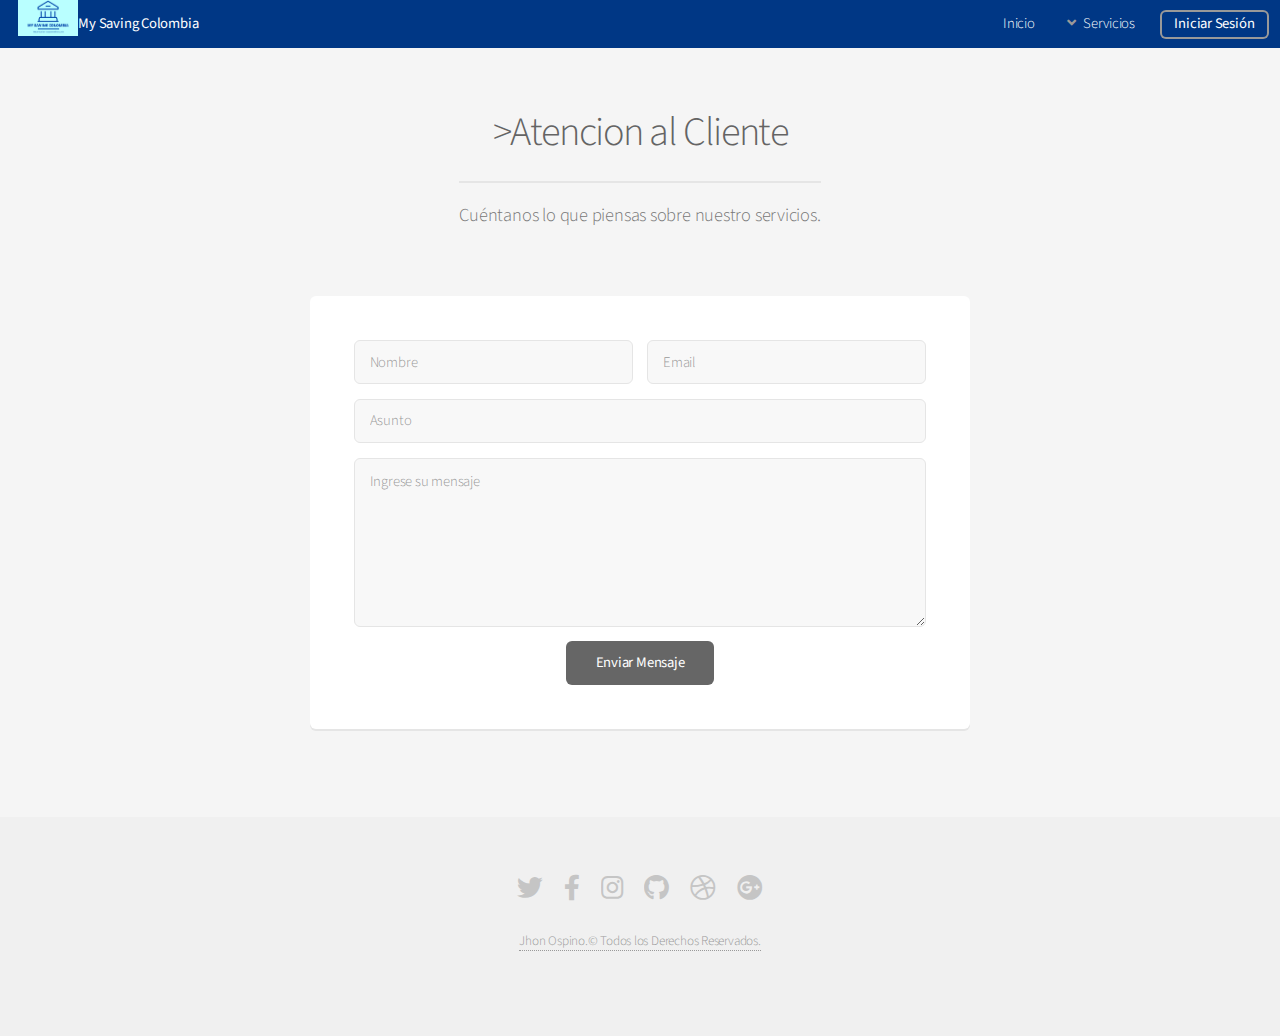
==== commit 883ee849: "commit agregar funciones contacto" ====
--- a/contacto.html
+++ b/contacto.html
@@ -36,27 +36,27 @@
 			<!-- Main -->
 				<section id="main" class="container medium">
 					<header>
-						<h2>Contact Us</h2>
-						<p>Tell us what you think about our little operation.</p>
+						<h2>>Atencion al Cliente</h2>
+						<p>Cuéntanos lo que piensas sobre nuestro servicios.</p>
 					</header>
 					<div class="box">
 						<form method="post" action="#">
 							<div class="row gtr-50 gtr-uniform">
 								<div class="col-6 col-12-mobilep">
-									<input type="text" name="name" id="name" value="" placeholder="Name" />
+									<input type="text" name="name" id="name" value="" placeholder="Nombre" />
 								</div>
 								<div class="col-6 col-12-mobilep">
 									<input type="email" name="email" id="email" value="" placeholder="Email" />
 								</div>
 								<div class="col-12">
-									<input type="text" name="subject" id="subject" value="" placeholder="Subject" />
+									<input type="text" name="subject" id="subject" value="" placeholder="Asunto" />
 								</div>
 								<div class="col-12">
-									<textarea name="message" id="message" placeholder="Enter your message" rows="6"></textarea>
+									<textarea name="message" id="message" placeholder="Ingrese su mensaje" rows="6"></textarea>
 								</div>
 								<div class="col-12">
 									<ul class="actions special">
-										<li><input type="submit" value="Send Message" /></li>
+										<li><input type="submit" value="Enviar Mensaje" /></li>
 									</ul>
 								</div>
 							</div>
